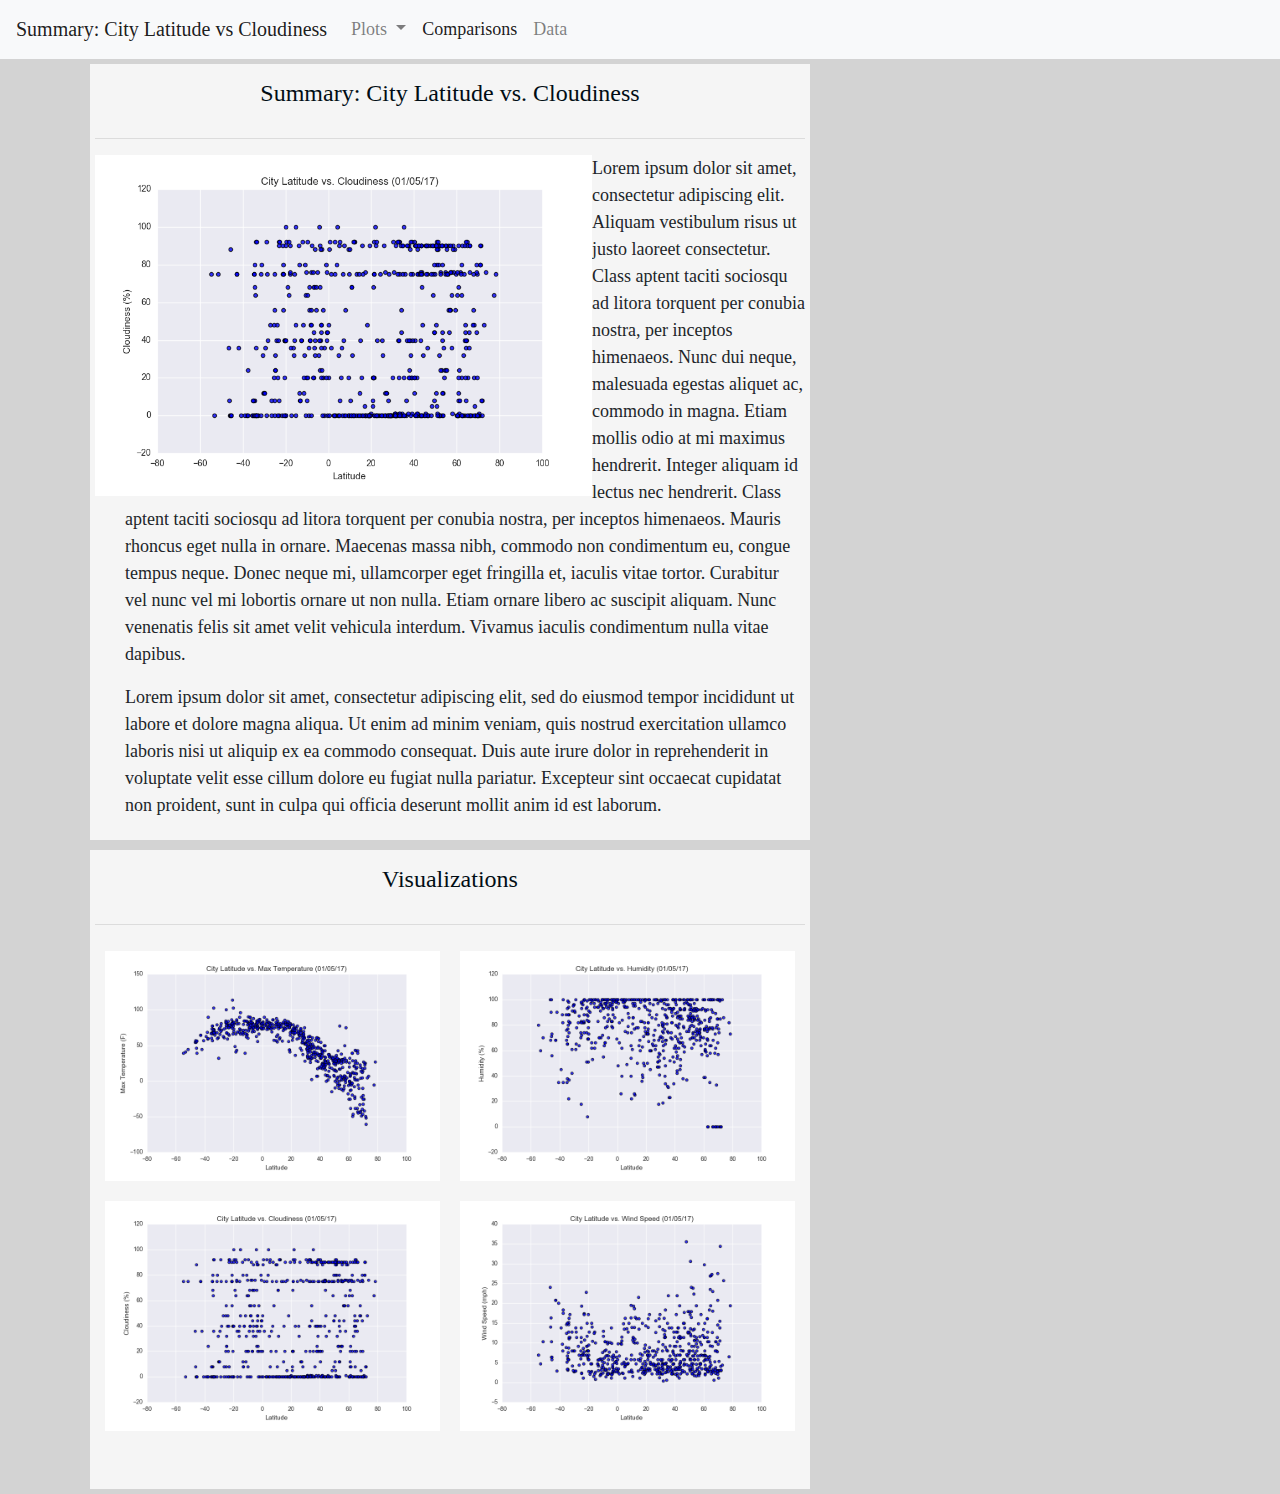
==== WebVisualizations/cloudy.html @ 0cef9fa5 "another 5 hours of work with only moderate success" ====
<!DOCTYPE html>
<html lang="en">

<head>
  <meta charset="UTF-8">
  <title>City Latitude vs. Cloudiness</title>
  <link rel="stylesheet" href="reset.css">
  <link rel="stylesheet" href="https://stackpath.bootstrapcdn.com/bootstrap/4.3.1/css/bootstrap.min.css" integrity="sha384-ggOyR0iXCbMQv3Xipma34MD+dH/1fQ784/j6cY/iJTQUOhcWr7x9JvoRxT2MZw1T" crossorigin="anonymous">
  <link rel="stylesheet" href="style.css">
</head>
<body>
  <nav class="navbar navbar-expand-lg navbar-light bg-light">
    <a class="navbar-brand" href="#">Summary: City Latitude vs Cloudiness</a>
    <button class="navbar-toggler" type="button" data-toggle="collapse" data-target="#navbarNavDropdown" aria-controls="navbarNavDropdown" aria-expanded="false" aria-label="Toggle navigation">
      <span class="navbar-toggler-icon"></span>
    </button>
    <div class="collapse navbar-collapse" id="navbarNavDropdown">
      <ul class="navbar-nav">
        <li class="nav-item dropdown">
          <a class="nav-link dropdown-toggle" href="#" id="navbarDropdownMenuLink" role="button" data-toggle="dropdown" aria-haspopup="true" aria-expanded="false">
            Plots
          </a>
          <div class="dropdown-menu" aria-labelledby="navbarDropdownMenuLink">
            <a class="dropdown-item" href="#">Action</a>
            <a class="dropdown-item" href="#">Another action</a>
            <a class="dropdown-item" href="#">Something else here</a>
          </div>
        </li>
        <li class="nav-item active">
          <a class="nav-link" href="#">Comparisons <span class="sr-only">(current)</span></a>
        </li>
        <li class="nav-item">
          <a class="nav-link" href="#">Data</a>
        </li>
      </ul>
    </div>
  </nav>

  <div class="container">
    <div class="row">
      <div class="col-md-8 col-sm-12">
        <section class="article box" > 
          <h3 class="header">Summary: City Latitude vs. Cloudiness</h3>
          <hr/>
          <a href=".\Resources\assets\images\Fig3.png">
            <img class="article_img" src=".\Resources\assets\images\Fig3.png" alt="Main Image">
          </a>
          <p class="article_txt">Lorem ipsum dolor sit amet, consectetur adipiscing elit. Aliquam vestibulum risus ut justo laoreet consectetur. Class aptent taciti sociosqu ad litora torquent per conubia nostra, per inceptos himenaeos. Nunc dui neque, malesuada egestas aliquet ac, commodo in magna. Etiam mollis odio at mi maximus hendrerit. Integer aliquam id lectus nec hendrerit. Class aptent taciti sociosqu ad litora torquent per conubia nostra, per inceptos himenaeos. Mauris rhoncus eget nulla in ornare. Maecenas massa nibh, commodo non condimentum eu, congue tempus neque. Donec neque mi, ullamcorper eget fringilla et, iaculis vitae tortor. Curabitur vel nunc vel mi lobortis ornare ut non nulla. Etiam ornare libero ac suscipit aliquam. Nunc venenatis felis sit amet velit vehicula interdum. Vivamus iaculis condimentum nulla vitae dapibus.</p>
          <p class="article_txt">Lorem ipsum dolor sit amet, consectetur adipiscing elit, sed do eiusmod tempor incididunt ut labore et dolore magna aliqua. Ut enim ad minim veniam, quis nostrud exercitation ullamco laboris nisi ut aliquip ex ea commodo consequat. Duis aute irure dolor in reprehenderit in voluptate velit esse cillum dolore eu fugiat nulla pariatur. Excepteur sint occaecat cupidatat non proident, sunt in culpa qui officia deserunt mollit anim id est laborum.</p>
        </section>
      </div>

      <div class="col-md-8 col-sm-12">
        <section class="viz box">
          <h3 class="header">Visualizations</h3>
          <hr/>
          <a href=".\maxtemp.html">
            <img class="viz_img" src=".\Resources\assets\images\Fig1.png" alt="City Latitude vs. Max Temp">
          </a>
          <a href="./humidity.html">
            <img class="viz_img" src=".\Resources\assets\images\Fig2.png" alt="City Latitude vs. Humidity">
          </a>
          <a href=".\cloudy.html"> 
            <img class="viz_img" src=".\Resources\assets\images\Fig3.png" alt="City Latitude vs. Cloudiness">
          </a>
          <a href=".\windspeed.html">
            <img class="viz_img" src=".\Resources\assets\images\Fig4.png" alt="City Latitude vs. Windspeed">
          </a>
          <p class="hide"> ... </p>
        </section>
      </div>
    </div>
  </div>
 

</body>

</html>
---- WebVisualizations/style.css ----
body {
  padding: 0;
  margin: 0;
  font-family: Georgia, "Times New Roman", Times, serif;
  font-size: 18px;
  line-height: 150%;
  background:lightgrey;
}

.header {
  padding: 10px 0;
  margin: 0;
  margin-bottom: 20px;
  font-size: 24px;
  color: rgb(1, 13, 20);
  text-align: center;
  /* position: relative; */
}

img {
  height: 100%;
  width: 100%;
}

/* main {
  position: relative;
  /* float: left; */
} */

.article {
  /* margin-top: 30px;
  background-color: cornsilk;
  padding: 20px,20px,20px,20px; */
  /* width: 98%; */
}

.article_img {
  position: relative;
  float: left;
  width: 70%;
  height: auto;
  /* margin: 10px; */
  z-index: 9;
}

.article_txt {
  position: relative;
  /* float: left; */
  padding-left: 30px
}



/* .viz {
  padding: 20px,20px,20px,20px;
  background: green;
  display: inline-block;
} */

/* #figure {
  position: relative;
}  */

.viz_img {
  position: relative;
  float: left;
  width: 50%;
  height: auto;
  padding: 10px
}

.box {
  /* min-height: 50px; */
  padding: 5px;
  margin: 5px;
  /* font-weight: 800; */
  background-color:  whitesmoke
}

.hide {
  visibility: hidden;
}
.white {
  background: #fff;
}
.cornsilk {
  background: cornsilk;
}
.skyblue {
  background: deepskyblue;
}
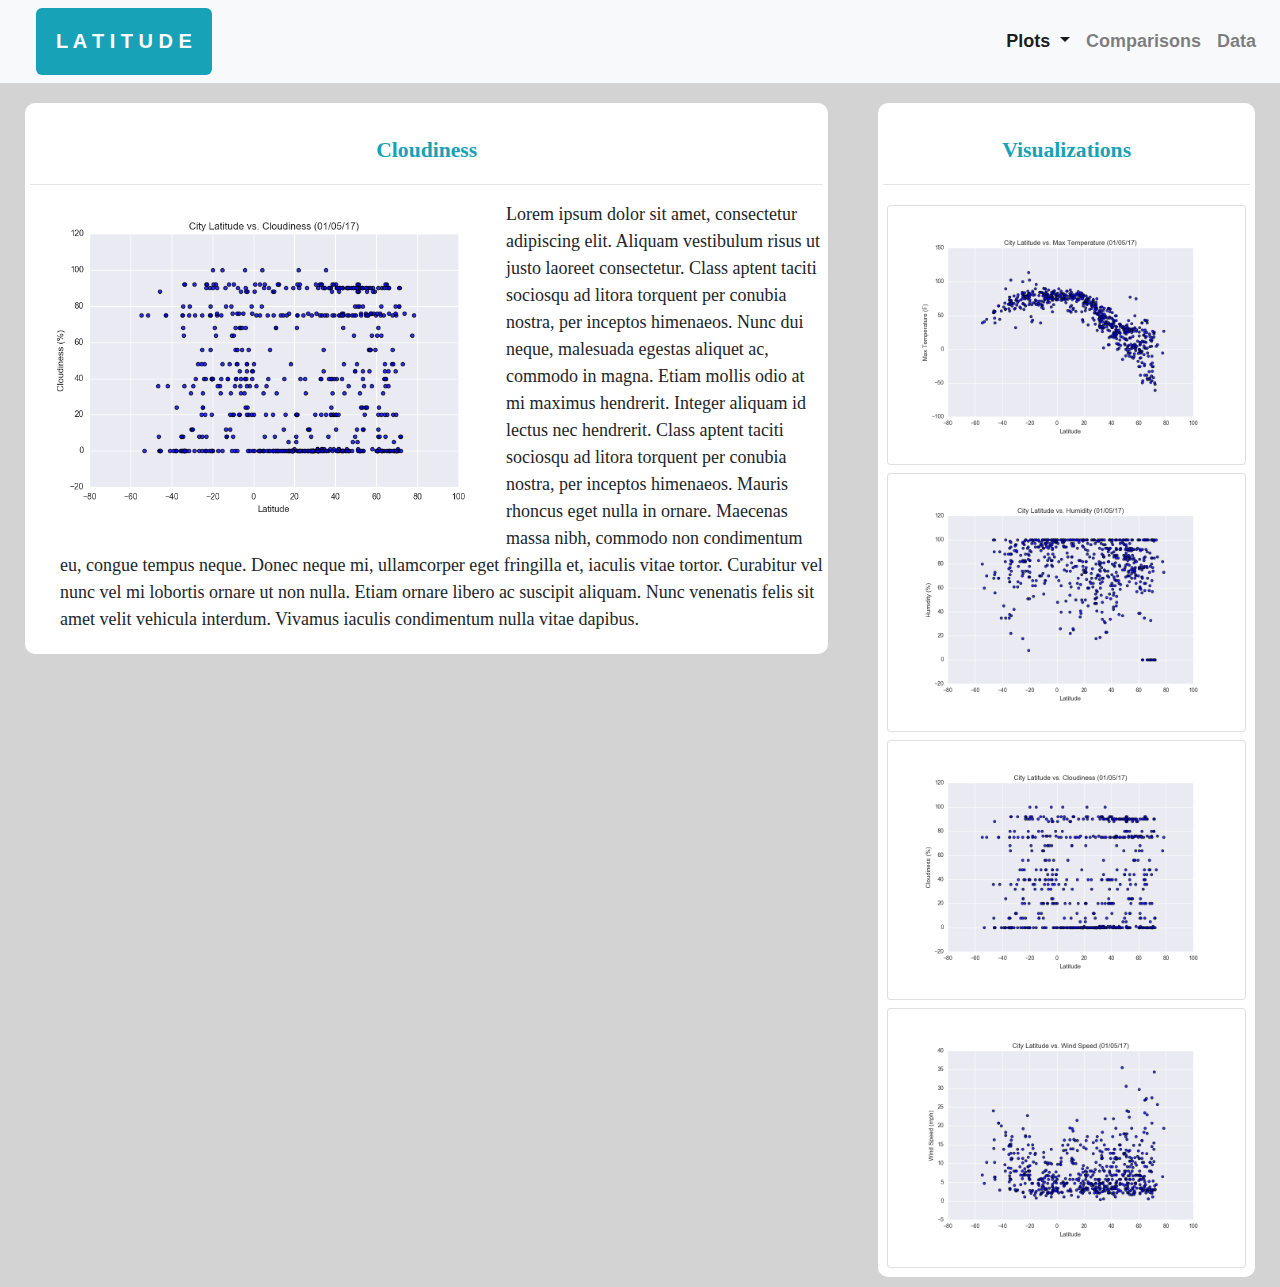
==== commit 8b57b350: "80% done with all sheets except data" ====
--- a/WebVisualizations/cloudy.html
+++ b/WebVisualizations/cloudy.html
@@ -1,78 +1,92 @@
 <!DOCTYPE html>
 <html lang="en">
 
-<head>
-  <meta charset="UTF-8">
-  <title>City Latitude vs. Cloudiness</title>
-  <link rel="stylesheet" href="reset.css">
-  <link rel="stylesheet" href="https://stackpath.bootstrapcdn.com/bootstrap/4.3.1/css/bootstrap.min.css" integrity="sha384-ggOyR0iXCbMQv3Xipma34MD+dH/1fQ784/j6cY/iJTQUOhcWr7x9JvoRxT2MZw1T" crossorigin="anonymous">
-  <link rel="stylesheet" href="style.css">
-</head>
-<body>
-  <nav class="navbar navbar-expand-lg navbar-light bg-light">
-    <a class="navbar-brand" href="#">Summary: City Latitude vs Cloudiness</a>
-    <button class="navbar-toggler" type="button" data-toggle="collapse" data-target="#navbarNavDropdown" aria-controls="navbarNavDropdown" aria-expanded="false" aria-label="Toggle navigation">
-      <span class="navbar-toggler-icon"></span>
-    </button>
-    <div class="collapse navbar-collapse" id="navbarNavDropdown">
-      <ul class="navbar-nav">
-        <li class="nav-item dropdown">
-          <a class="nav-link dropdown-toggle" href="#" id="navbarDropdownMenuLink" role="button" data-toggle="dropdown" aria-haspopup="true" aria-expanded="false">
-            Plots
-          </a>
-          <div class="dropdown-menu" aria-labelledby="navbarDropdownMenuLink">
-            <a class="dropdown-item" href="#">Action</a>
-            <a class="dropdown-item" href="#">Another action</a>
-            <a class="dropdown-item" href="#">Something else here</a>
-          </div>
-        </li>
-        <li class="nav-item active">
-          <a class="nav-link" href="#">Comparisons <span class="sr-only">(current)</span></a>
-        </li>
-        <li class="nav-item">
-          <a class="nav-link" href="#">Data</a>
-        </li>
-      </ul>
-    </div>
-  </nav>
+    <head>
+    <meta charset="UTF-8">
+    <title>Latitude vs. Cloudiness</title>
+    <link rel="stylesheet" href="reset.css">
+    <link rel="stylesheet" href="https://stackpath.bootstrapcdn.com/bootstrap/4.3.1/css/bootstrap.min.css" integrity="sha384-ggOyR0iXCbMQv3Xipma34MD+dH/1fQ784/j6cY/iJTQUOhcWr7x9JvoRxT2MZw1T" crossorigin="anonymous">
+    
+    <script src="https://code.jquery.com/jquery-3.3.1.slim.min.js" integrity="sha384-q8i/X+965DzO0rT7abK41JStQIAqVgRVzpbzo5smXKp4YfRvH+8abtTE1Pi6jizo" crossorigin="anonymous"></script>
+    <script src="https://cdnjs.cloudflare.com/ajax/libs/popper.js/1.14.7/umd/popper.min.js" integrity="sha384-UO2eT0CpHqdSJQ6hJty5KVphtPhzWj9WO1clHTMGa3JDZwrnQq4sF86dIHNDz0W1" crossorigin="anonymous"></script>
+    <script src="https://stackpath.bootstrapcdn.com/bootstrap/4.3.1/js/bootstrap.min.js" integrity="sha384-JjSmVgyd0p3pXB1rRibZUAYoIIy6OrQ6VrjIEaFf/nJGzIxFDsf4x0xIM+B07jRM" crossorigin="anonymous"></script>
+    
+    <link rel="stylesheet" href="style.css">
+    </head>
+    <body>
+        <nav class="navbar navbar-expand-lg navbar-light bg-light">
+            <a class="navbar-brand" href="./index.html">L A T I T U D E</a>
+            <button class="navbar-toggler" type="button" data-toggle="collapse" data-target="#navbarNavAltMarkup" aria-controls="navbarNavAltMarkup" aria-expanded="false" aria-label="Toggle navigation">
+            <span class="navbar-toggler-icon"></span>
+            </button>
+            <div class="collapse navbar-collapse" id="navbarNavAltMarkup">
+                <div class="navbar-nav ml-auto">
+                    <div class="nav-item dropdown">
+                        <a class="active nav-item nav-link dropdown-toggle" href="#" id="navbarDropdownMenuLink" role="button" data-toggle="dropdown" aria-haspopup="true" aria-expanded="false">Plots <span class="sr-only">(current)</span></a>
+                        <div class="dropdown-menu" aria-labelledby="navbarDropdownMenuLink">
+                            <a class="dropdown-item" href="./maxtemp.html">Latitude vs. Max Temp</a>
+                            <a class="dropdown-item" href="./humidity.html">Latitude vs. Humidity</a>
+                            <a class="dropdown-item active" href="./cloudy.html">Latitude vs. Cloudiness</a>
+                            <a class="dropdown-item" href="./windspeed.html">Latitude vs. Wind Speed</a>
+                        </div>
+                    </div>
+                
+                    <a class="nav-item nav-link" href="./comparisons.html">Comparisons</a>
+                    <a class="nav-item nav-link" href="./data.html">Data</a>
 
-  <div class="container">
-    <div class="row">
-      <div class="col-md-8 col-sm-12">
-        <section class="article box" > 
-          <h3 class="header">Summary: City Latitude vs. Cloudiness</h3>
-          <hr/>
-          <a href=".\Resources\assets\images\Fig3.png">
-            <img class="article_img" src=".\Resources\assets\images\Fig3.png" alt="Main Image">
-          </a>
-          <p class="article_txt">Lorem ipsum dolor sit amet, consectetur adipiscing elit. Aliquam vestibulum risus ut justo laoreet consectetur. Class aptent taciti sociosqu ad litora torquent per conubia nostra, per inceptos himenaeos. Nunc dui neque, malesuada egestas aliquet ac, commodo in magna. Etiam mollis odio at mi maximus hendrerit. Integer aliquam id lectus nec hendrerit. Class aptent taciti sociosqu ad litora torquent per conubia nostra, per inceptos himenaeos. Mauris rhoncus eget nulla in ornare. Maecenas massa nibh, commodo non condimentum eu, congue tempus neque. Donec neque mi, ullamcorper eget fringilla et, iaculis vitae tortor. Curabitur vel nunc vel mi lobortis ornare ut non nulla. Etiam ornare libero ac suscipit aliquam. Nunc venenatis felis sit amet velit vehicula interdum. Vivamus iaculis condimentum nulla vitae dapibus.</p>
-          <p class="article_txt">Lorem ipsum dolor sit amet, consectetur adipiscing elit, sed do eiusmod tempor incididunt ut labore et dolore magna aliqua. Ut enim ad minim veniam, quis nostrud exercitation ullamco laboris nisi ut aliquip ex ea commodo consequat. Duis aute irure dolor in reprehenderit in voluptate velit esse cillum dolore eu fugiat nulla pariatur. Excepteur sint occaecat cupidatat non proident, sunt in culpa qui officia deserunt mollit anim id est laborum.</p>
-        </section>
-      </div>
+                </div>
+            </div>
+        </nav>
+    
 
-      <div class="col-md-8 col-sm-12">
-        <section class="viz box">
-          <h3 class="header">Visualizations</h3>
-          <hr/>
-          <a href=".\maxtemp.html">
-            <img class="viz_img" src=".\Resources\assets\images\Fig1.png" alt="City Latitude vs. Max Temp">
-          </a>
-          <a href="./humidity.html">
-            <img class="viz_img" src=".\Resources\assets\images\Fig2.png" alt="City Latitude vs. Humidity">
-          </a>
-          <a href=".\cloudy.html"> 
-            <img class="viz_img" src=".\Resources\assets\images\Fig3.png" alt="City Latitude vs. Cloudiness">
-          </a>
-          <a href=".\windspeed.html">
-            <img class="viz_img" src=".\Resources\assets\images\Fig4.png" alt="City Latitude vs. Windspeed">
-          </a>
-          <p class="hide"> ... </p>
-        </section>
-      </div>
-    </div>
-  </div>
- 
+        <div class="container-fluid">
+            <div class="row">
+                <div class="col-lg-8 col-sm-12">
+                    <section class="article box" > 
+                    <h3 class="header">Cloudiness</h3>
+                    <hr/>
+                    <a href=".\Resources\assets\images\Fig3.png">
+                        <img class="article_img img-fluid img-responsive" src=".\Resources\assets\images\Fig3.png" alt="Responsive Image">
+                    </a>
+                    <p class="article_txt">Lorem ipsum dolor sit amet, consectetur adipiscing elit. Aliquam vestibulum risus ut justo laoreet consectetur. Class aptent taciti sociosqu ad litora torquent per conubia nostra, per inceptos himenaeos. Nunc dui neque, malesuada egestas aliquet ac, commodo in magna. Etiam mollis odio at mi maximus hendrerit. Integer aliquam id lectus nec hendrerit. Class aptent taciti sociosqu ad litora torquent per conubia nostra, per inceptos himenaeos. Mauris rhoncus eget nulla in ornare. Maecenas massa nibh, commodo non condimentum eu, congue tempus neque. Donec neque mi, ullamcorper eget fringilla et, iaculis vitae tortor. Curabitur vel nunc vel mi lobortis ornare ut non nulla. Etiam ornare libero ac suscipit aliquam. Nunc venenatis felis sit amet velit vehicula interdum. Vivamus iaculis condimentum nulla vitae dapibus.</p>
+                    </section>
+                </div>
 
-</body>
-
+                <div class="col-lg-4 col-sm-12">
+                    <section class="viz box">
+                        <h3 class="header">Visualizations</h3>
+                        <hr/>
+                            <div class="card d-inline-block m-1 viz_card">
+                                <div class="card-body">
+                                    <a  href=".\maxtemp.html" title="City Latitude vs. Max Temp">
+                                        <img class="img-fluid" src=".\Resources\assets\images\Fig1.png" alt="City Latitude vs. Max Temp">
+                                    </a>
+                                </div>
+                            </div>               
+                            <div class="card d-inline-block m-1 viz_card">
+                                <div class="card-body">
+                                    <a href=".\humidity.html" title="City Latitude vs. Humidity">
+                                        <img class="img-fluid" src=".\Resources\assets\images\Fig2.png" alt="City Latitude vs. Humidity">
+                                    </a>
+                                </div>
+                            </div>
+                            <div class="card d-inline-block m-1 viz_card active">
+                                <div class="card-body">
+                                    <a href=".\cloudy.html" title="City Latitude vs. Cloudiness"> 
+                                        <img class="img-fluid" src=".\Resources\assets\images\Fig3.png" alt="City Latitude vs. Cloudiness">
+                                    </a>
+                                </div>
+                            </div>
+                            <div class="card d-inline-block m-1 viz_card">
+                                <div class="card-body">
+                                    <a href=".\windspeed.html" title="City Latitude vs. Windspeed">
+                                        <img class="img-fluid" src=".\Resources\assets\images\Fig4.png" alt="City Latitude vs. Windspeed">
+                                    </a>
+                                </div>
+                            </div>
+                    </section>
+                </div>
+            </div>
+        </div>
+    </body>
 </html>
--- a/WebVisualizations/style.css
+++ b/WebVisualizations/style.css
@@ -1,8 +1,8 @@
 
 
 body {
-  padding: 0;
-  margin: 0;
+  /* padding: 0;
+  margin: 0; */
   font-family: Georgia, "Times New Roman", Times, serif;
   font-size: 18px;
   line-height: 150%;
@@ -10,24 +10,26 @@
 }
 
 .header {
-  padding: 10px 0;
-  margin: 0;
+  padding: 0;
+  margin: 30px;
   margin-bottom: 20px;
-  font-size: 24px;
-  color: rgb(1, 13, 20);
+  font-size: larger;
+  font-weight: bold;
+  color:  #17a2b8;
   text-align: center;
   /* position: relative; */
 }
 
 img {
-  height: 100%;
-  width: 100%;
+  /* height: 100%; */
+  max-width: 100%;
 }
 
-/* main {
-  position: relative;
-  /* float: left; */
-} */
+img .active {
+  
+  border-color: #17a2b8 !important;
+  border-width: 10px !important;
+}
 
 .article {
   /* margin-top: 30px;
@@ -37,12 +39,15 @@
 }
 
 .article_img {
-  position: relative;
+  /* position: relative; */
   float: left;
-  width: 70%;
+  max-width: 60%;
   height: auto;
+  /* width: 80%; */
+  /* max-width: 60%;
+  height: auto; */
   /* margin: 10px; */
-  z-index: 9;
+  /* z-index: 9; */
 }
 
 .article_txt {
@@ -52,31 +57,23 @@
 }
 
 
-
-/* .viz {
-  padding: 20px,20px,20px,20px;
-  background: green;
-  display: inline-block;
-} */
-
-/* #figure {
-  position: relative;
-}  */
-
 .viz_img {
-  position: relative;
+  position: relative; 
   float: left;
-  width: 50%;
   height: auto;
-  padding: 10px
+  max-width: 50%;
+  /*
+  padding: 10px */
 }
 
 .box {
   /* min-height: 50px; */
   padding: 5px;
-  margin: 5px;
+  margin: 10px;
+  margin-top: 20px;
   /* font-weight: 800; */
-  background-color:  whitesmoke
+  background-color:  white;
+  border-radius: 10px;
 }
 
 .hide {
@@ -92,4 +89,34 @@
   background: deepskyblue;
 }
 
+/* nav {
+  height: 80px;
+  width: 100%;
+  height: 80px;
+  background-color: yellow !important;
+  border-radius: 10px;
+} */
 
+.navbar-brand {
+  background: #17a2b8;
+  margin-left: 20px;
+  padding: 20px;
+  border-radius: 6px;
+  /* font-size: 150% ; */
+  color: white !important;
+  font-weight: bold;
+  font-family: 'Segoe UI', Tahoma, Geneva, Verdana, sans-serif
+  /* box-sizing: border-box;
+  height: 120%; */
+}
+
+.nav-link {
+  /* font-size: 100% ; */
+  font-weight: bold;
+  font-family: 'Segoe UI', Tahoma, Geneva, Verdana, sans-serif
+}
+
+/* #navbarNavDropdown {
+  z-index:9; 
+} */
+
